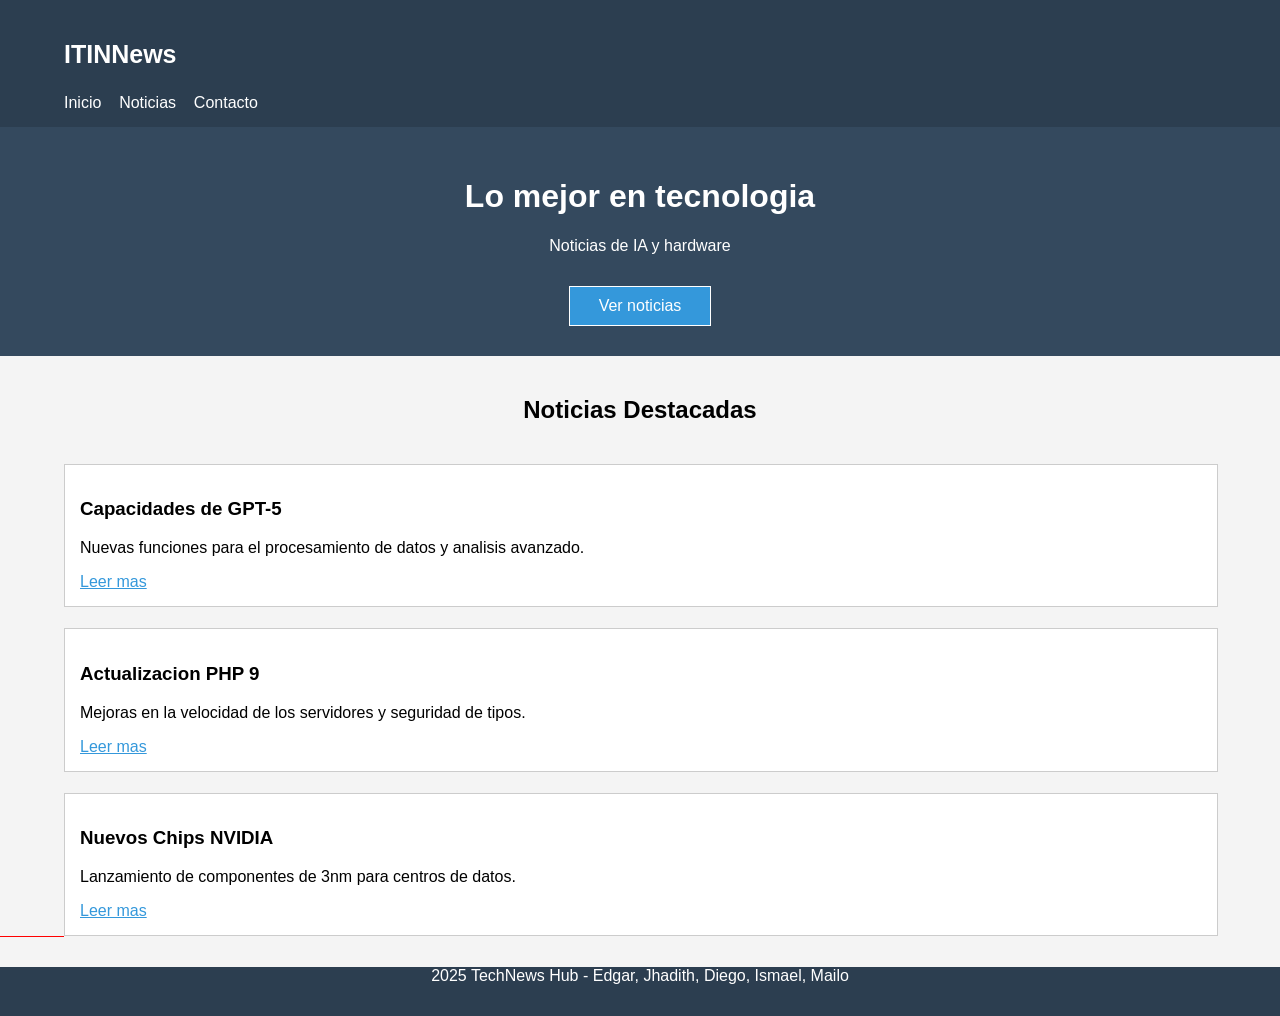
==== code/index.html @ 57268e18 "index base No es el modelo final lo voy a simplificar para que puedan añadir funciones" ====
<!DOCTYPE html>
<html lang="es">
<head>
    <meta charset="UTF-8">
    <title>TechNews Hub</title>
    <style>
        body {
            font-family: Arial, sans-serif;
            background-color: #f4f4f4;
            margin: 0;
        }

        .barraNavegacion {
            background-color: #2c3e50;
            color: white;
            width: 100%;
        }

        .cabecera {
            background-color: #34495e;
            color: white;
            text-align: center;
            width: 100%;
        }

        .tarjeta {
            background-color: white;
            border: 1px solid #cccccc;
        }

        .tarjeta:hover {
            border-color: #3498db;
        }

        .pie {
            background-color: #2c3e50;
            color: white;
            text-align: center;
            width: 100%;
        }
    </style>
</head>
<body>

    <div class="barraNavegacion">
        <div style="width: 100%; height: 15px; background-color: #2c3e50;"></div>
        <p style="margin-left: 5%; font-size: 25px;"><b>ITINNews</b></p>
        <div style="margin-left: 5%;">
            <a href="#" style="color: white; text-decoration: none;">Inicio</a>
            <span>&nbsp;&nbsp;</span>
            <a href="#" style="color: white; text-decoration: none;">Noticias</a>
            <span>&nbsp;&nbsp;</span>
            <a href="#" style="color: white; text-decoration: none;">Contacto</a>
        </div>
        <div style="width: 100%; height: 15px; background-color: #2c3e50;"></div>
    </div>

    <div class="cabecera">
        <div style="width: 100%; height: 30px; background-color: #34495e;"></div>
        <h1>Lo mejor en tecnologia</h1>
        <p>Noticias de IA y hardware</p>
        <div style="width: 100%; height: 15px; background-color: #34495e;"></div>
        <div style="background-color: #3498db; color: white; width: 140px; margin-left: auto; margin-right: auto; border: 1px solid white;">
            <div style="height: 10px; background-color: #3498db;"></div>
            Ver noticias
            <div style="height: 10px; background-color: #3498db;"></div>
        </div>
        <div style="width: 100%; height: 30px; background-color: #34495e;"></div>
    </div>

    <!-- Contenedor de noticias flota al 100% — ocupa toda la fila -->
    <div style="float: left; width: 100%; background-color: #f4f4f4;">

        <div style="float: left; width: 100%; height: 20px; background-color: #f4f4f4;"></div>

        <!-- El h2 también necesita estar en un div flotante al 100% -->
        <div style="float: left; width: 100%; background-color: #f4f4f4;">
            <h2 style="text-align: center;">Noticias Destacadas</h2>
        </div>

        <div style="float: left; width: 100%; height: 20px; background-color: #f4f4f4;"></div>

        <div style="float: left; width: 5%; height: 1px; background-color: #f4f4f4;"></div>
        <div class="tarjeta" style="float: left; width: 90%;">
            <div style="height: 15px;"></div>
            <div style="margin-left: 15px; margin-right: 15px;">
                <h3>Capacidades de GPT-5</h3>
                <p>Nuevas funciones para el procesamiento de datos y analisis avanzado.</p>
                <a href="#" style="color: #3498db;">Leer mas</a>
            </div>
            <div style="height: 15px;"></div>
        </div>
        <div style="float: left; width: 5%; height: 1px; background-color: #f4f4f4;"></div>

        <div style="float: left; width: 100%; height: 20px; background-color: #f4f4f4;"></div>

        <div style="float: left; width: 5%; height: 1px; background-color: #f4f4f4;"></div>
        <div class="tarjeta" style="float: left; width: 90%;">
            <div style="height: 15px;"></div>
            <div style="margin-left: 15px; margin-right: 15px;">
                <h3>Actualizacion PHP 9</h3>
                <p>Mejoras en la velocidad de los servidores y seguridad de tipos.</p>
                <a href="#" style="color: #3498db;">Leer mas</a>
            </div>
            <div style="height: 15px;"></div>
        </div>
        <div style="float: left; width: 5%; height: 1px; background-color: #f4f4f4;"></div>

        <div style="float: left; width: 100%; height: 20px; background-color: #f4f4f4;"></div>

        <div style="float: left; width: 5%; height: 1px; background-color: #f4f4f4;"></div>
        <div class="tarjeta" style="float: left; width: 90%;">
            <div style="height: 15px;"></div>
            <div style="margin-left: 15px; margin-right: 15px;">
                <h3>Nuevos Chips NVIDIA</h3>
                <p>Lanzamiento de componentes de 3nm para centros de datos.</p>
                <a href="#" style="color: #3498db;">Leer mas</a>
            </div>
            <div style="height: 15px;"></div>
        </div>
        <div style="float: left; width: 5%; height: 1px; background-color: #ff0000;"></div>

        <div style="float: left; width: 100%; height: 30px; background-color: #f4f4f4;"></div>

    </div>

    <div class="pie">
        <div style="height: 15px"></div>
        <p>2025 TechNews Hub - Edgar, Jhadith, Diego, Ismael, Mailo</p>
        <div style="height: 15px; background-color: #2c3e50;"></div>
    </div>

</body>
</html>
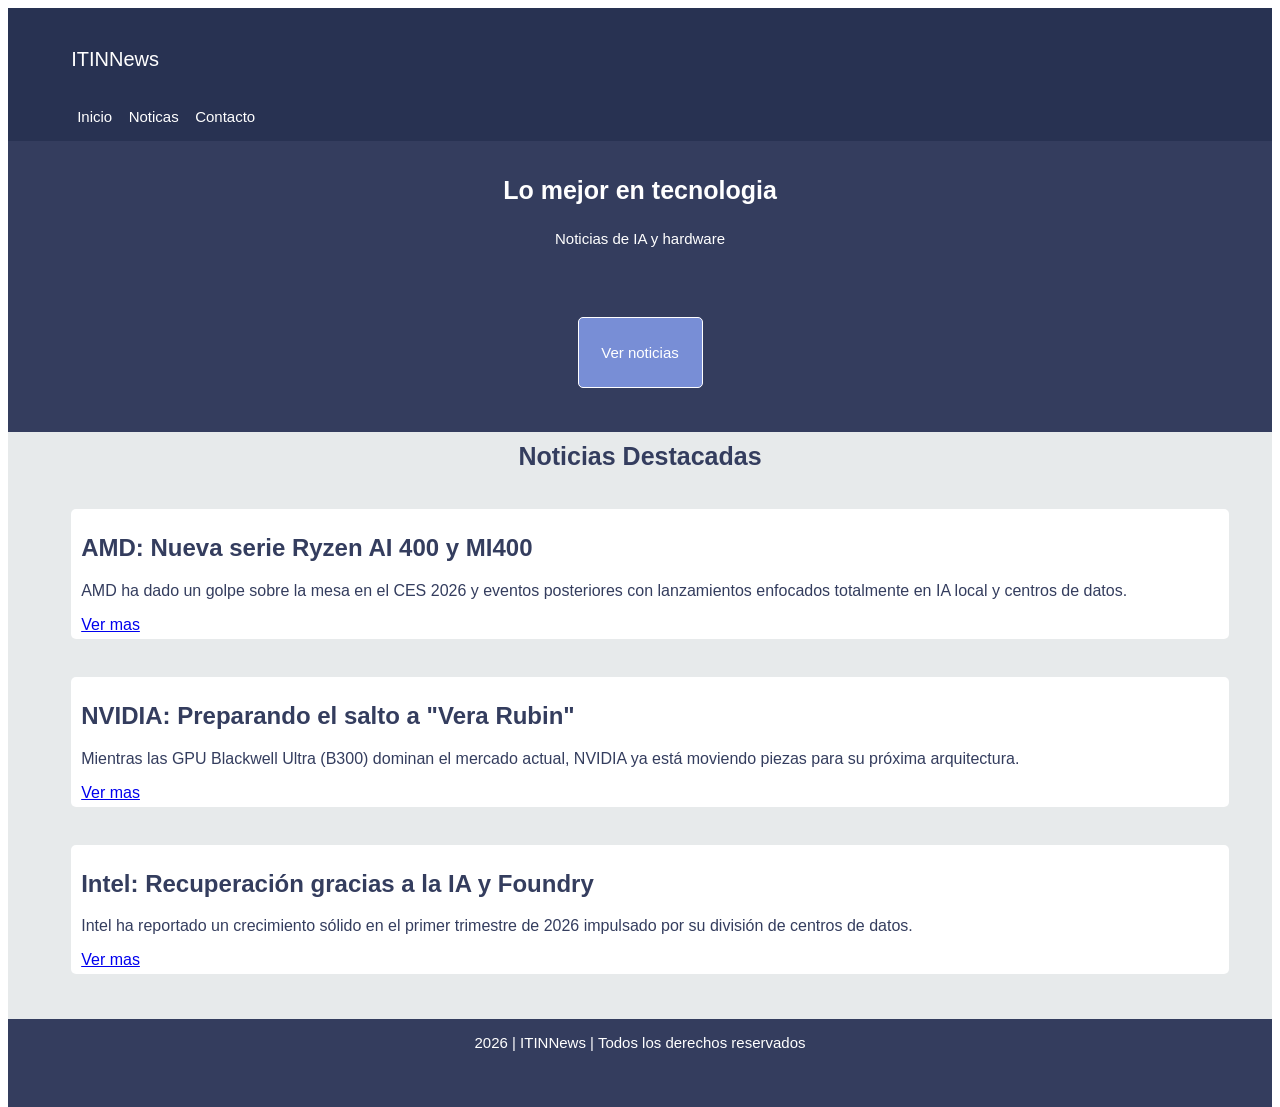
==== commit 4544a96f: "Index oficial Este es ya la pagina principal que se usara como plantilla" ====
--- a/code/index.html
+++ b/code/index.html
@@ -1,134 +1,115 @@
-<!DOCTYPE html>
-<html lang="es">
+
+<html lang="en">
 <head>
-    <meta charset="UTF-8">
-    <title>TechNews Hub</title>
+    <title>ITINNews</title>
     <style>
-        body {
-            font-family: Arial, sans-serif;
-            background-color: #f4f4f4;
-            margin: 0;
+        body{
+            font-family: Arial, Helvetica, sans-serif;
         }
-
-        .barraNavegacion {
-            background-color: #2c3e50;
+        .cabecera{
+            background-color: rgb(40, 50, 82);
+        }
+        #vernoticias{
+            background-color: rgb(120, 142, 214);
+            border: 1px;
+            border-style: solid;
+            border-radius: 5px;
             color: white;
+            font-size: 15px;
+        }
+        #vernoticias:hover{
+            background-color: rgb(255, 255, 255);
+            color: rgb(120, 142, 214);
+        }
+        .tarjeta{
+            background-color: rgb(255, 255, 255);
+            width: 90%;
+            height: auto;
+            margin-left: 5%;
+            margin-right: 5%;
+            margin-top: 3%;
+            border-radius: 5px;
+            padding: 5px;
+            padding-left: 10px;
+            padding-right: 10px;
+            
+        }
+        .tarjeta:hover{
+            transform: scale(1.01);
+        }
+        .barranav{
+            background-color: rgb(40, 50, 82);
             width: 100%;
         }
-
-        .cabecera {
-            background-color: #34495e;
+        .navboton{
+            background-color: rgb(40, 50, 82);
+            border: 0px;
+            
             color: white;
-            text-align: center;
-            width: 100%;
+            font-size: 15px;
+            
         }
-
-        .tarjeta {
-            background-color: white;
-            border: 1px solid #cccccc;
+        .navboton:hover{
+            background-color: rgb(255, 255, 255);
+            color: rgb(40, 50, 82);
         }
-
-        .tarjeta:hover {
-            border-color: #3498db;
-        }
-
-        .pie {
-            background-color: #2c3e50;
-            color: white;
-            text-align: center;
-            width: 100%;
-        }
+        
     </style>
 </head>
 <body>
-
-    <div class="barraNavegacion">
-        <div style="width: 100%; height: 15px; background-color: #2c3e50;"></div>
-        <p style="margin-left: 5%; font-size: 25px;"><b>ITINNews</b></p>
-        <div style="margin-left: 5%;">
-            <a href="#" style="color: white; text-decoration: none;">Inicio</a>
-            <span>&nbsp;&nbsp;</span>
-            <a href="#" style="color: white; text-decoration: none;">Noticias</a>
-            <span>&nbsp;&nbsp;</span>
-            <a href="#" style="color: white; text-decoration: none;">Contacto</a>
-        </div>
-        <div style="width: 100%; height: 15px; background-color: #2c3e50;"></div>
-    </div>
-
-    <div class="cabecera">
-        <div style="width: 100%; height: 30px; background-color: #34495e;"></div>
-        <h1>Lo mejor en tecnologia</h1>
-        <p>Noticias de IA y hardware</p>
-        <div style="width: 100%; height: 15px; background-color: #34495e;"></div>
-        <div style="background-color: #3498db; color: white; width: 140px; margin-left: auto; margin-right: auto; border: 1px solid white;">
-            <div style="height: 10px; background-color: #3498db;"></div>
-            Ver noticias
-            <div style="height: 10px; background-color: #3498db;"></div>
-        </div>
-        <div style="width: 100%; height: 30px; background-color: #34495e;"></div>
-    </div>
-
-    <!-- Contenedor de noticias flota al 100% — ocupa toda la fila -->
-    <div style="float: left; width: 100%; background-color: #f4f4f4;">
-
-        <div style="float: left; width: 100%; height: 20px; background-color: #f4f4f4;"></div>
-
-        <!-- El h2 también necesita estar en un div flotante al 100% -->
-        <div style="float: left; width: 100%; background-color: #f4f4f4;">
-            <h2 style="text-align: center;">Noticias Destacadas</h2>
-        </div>
-
-        <div style="float: left; width: 100%; height: 20px; background-color: #f4f4f4;"></div>
-
-        <div style="float: left; width: 5%; height: 1px; background-color: #f4f4f4;"></div>
-        <div class="tarjeta" style="float: left; width: 90%;">
-            <div style="height: 15px;"></div>
-            <div style="margin-left: 15px; margin-right: 15px;">
-                <h3>Capacidades de GPT-5</h3>
-                <p>Nuevas funciones para el procesamiento de datos y analisis avanzado.</p>
-                <a href="#" style="color: #3498db;">Leer mas</a>
-            </div>
-            <div style="height: 15px;"></div>
-        </div>
-        <div style="float: left; width: 5%; height: 1px; background-color: #f4f4f4;"></div>
-
-        <div style="float: left; width: 100%; height: 20px; background-color: #f4f4f4;"></div>
-
-        <div style="float: left; width: 5%; height: 1px; background-color: #f4f4f4;"></div>
-        <div class="tarjeta" style="float: left; width: 90%;">
-            <div style="height: 15px;"></div>
-            <div style="margin-left: 15px; margin-right: 15px;">
-                <h3>Actualizacion PHP 9</h3>
-                <p>Mejoras en la velocidad de los servidores y seguridad de tipos.</p>
-                <a href="#" style="color: #3498db;">Leer mas</a>
-            </div>
-            <div style="height: 15px;"></div>
-        </div>
-        <div style="float: left; width: 5%; height: 1px; background-color: #f4f4f4;"></div>
-
-        <div style="float: left; width: 100%; height: 20px; background-color: #f4f4f4;"></div>
-
-        <div style="float: left; width: 5%; height: 1px; background-color: #f4f4f4;"></div>
-        <div class="tarjeta" style="float: left; width: 90%;">
-            <div style="height: 15px;"></div>
-            <div style="margin-left: 15px; margin-right: 15px;">
-                <h3>Nuevos Chips NVIDIA</h3>
-                <p>Lanzamiento de componentes de 3nm para centros de datos.</p>
-                <a href="#" style="color: #3498db;">Leer mas</a>
-            </div>
-            <div style="height: 15px;"></div>
-        </div>
-        <div style="float: left; width: 5%; height: 1px; background-color: #ff0000;"></div>
-
-        <div style="float: left; width: 100%; height: 30px; background-color: #f4f4f4;"></div>
+    <div style="width: 100%; height:15% ; float: left;" class="cabecera">
+        <div style="width: 100%; height:15% ; float: left;" class="cabecera"></div>
+    <div style="width: 5%; height:1px ; float: left;" class="cabecera"></div>
+            <div style="width: 95%; height:40% ; float: left;" class="cabecera">
+                <p style="color: white; font-size: 20px;">
+        ITINNews
+            </p></div>
+            <div style="width: 100%; height:20% ; float: left;" class="barranav"></div>
+                        <div style="width: 100%; height:24% ; float: left;" class="barranav">
+                            <div style="width: 5%; height:100% ; float: left;" class="barranav"></div>
+                            <button class="navboton">Inicio</button>
+                            <button class="navboton">Noticas</button>
+                            <button class="navboton">Contacto</button>
+                        </div>
 
     </div>
 
-    <div class="pie">
-        <div style="height: 15px"></div>
-        <p>2025 TechNews Hub - Edgar, Jhadith, Diego, Ismael, Mailo</p>
-        <div style="height: 15px; background-color: #2c3e50;"></div>
+    
+    <div style="width: 100%; height:20% ;background-color: rgb(52, 61, 94); float: left;">
+<p style="color: white; font-size: 25px; text-align: center; padding-top: 10px;"><b>Lo mejor en tecnologia</b></p>
+<p style="color: white; font-size: 15px; text-align: center;">Noticias de IA y hardware</p>
+
     </div>
+    <div style="width: 100%; height:8% ;background-color: rgb(52, 61, 94); float: left;">
+        <div style="width: 0%; height:100% ;background-color: rgb(52, 61, 94); float: left;"></div>
+        <center><button style="width: 125px; height:100%;" id="vernoticias">Ver noticias</button>
+        </center>
+    </div>
+    <div style="width: 100%; height:5% ;background-color: rgb(52, 61, 94); float: left;"></div>
+    <div style="width: 100%; height:auto ;background-color: rgb(231, 234, 235); float: left;">
+        <center style="color: rgb(52, 61, 94); font-size: 25px; padding-top: 10px;"><b>Noticias Destacadas</b></center>
+        <div class="tarjeta">
+            <h2 style="color: rgb(52, 61, 94);">AMD: Nueva serie Ryzen AI 400 y MI400</h2>
+            <p style="color: rgb(52, 61, 94);">AMD ha dado un golpe sobre la mesa en el CES 2026 y eventos posteriores con lanzamientos enfocados totalmente en IA local y centros de datos.</p>
+            <a href="https://www.pccomponentes.com/amd-ces-2026-ryzen-procesadores-ia">Ver mas</a>
+        </div>
 
+        <div class="tarjeta">
+            <h2 style="color: rgb(52, 61, 94);">NVIDIA: Preparando el salto a "Vera Rubin"</h2>
+            <p style="color: rgb(52, 61, 94);">Mientras las GPU Blackwell Ultra (B300) dominan el mercado actual, NVIDIA ya está moviendo piezas para su próxima arquitectura.</p>
+            <a href="https://www.profesionalreview.com/2025/02/28/nvidia-blackwell-ultra-2025-vera-rubin-2026/">Ver mas</a>
+        </div>
+
+        <div class="tarjeta">
+            <h2 style="color: rgb(52, 61, 94);">Intel: Recuperación gracias a la IA y Foundry</h2>
+            <p style="color: rgb(52, 61, 94);">Intel ha reportado un crecimiento sólido en el primer trimestre de 2026 impulsado por su división de centros de datos.</p>          
+           <a href="https://www.tweaktown.com/news/111309/intel-is-now-trying-to-keep-up-with-ai-demand-by-using-scrap-dies/index.html">Ver mas</a>
+        </div>
+
+    </div>
+    <div style="width: 100%; height:5% ;background-color: rgb(231, 234, 235); float: left;"></div>
+    <div style="width: 100%; height:10% ;background-color: rgb(52, 61, 94); float: left;">
+        <p style="color: white; font-size: 15px; text-align: center;"> 2026 | ITINNews | Todos los derechos reservados </p>
+    </div>
 </body>
 </html>
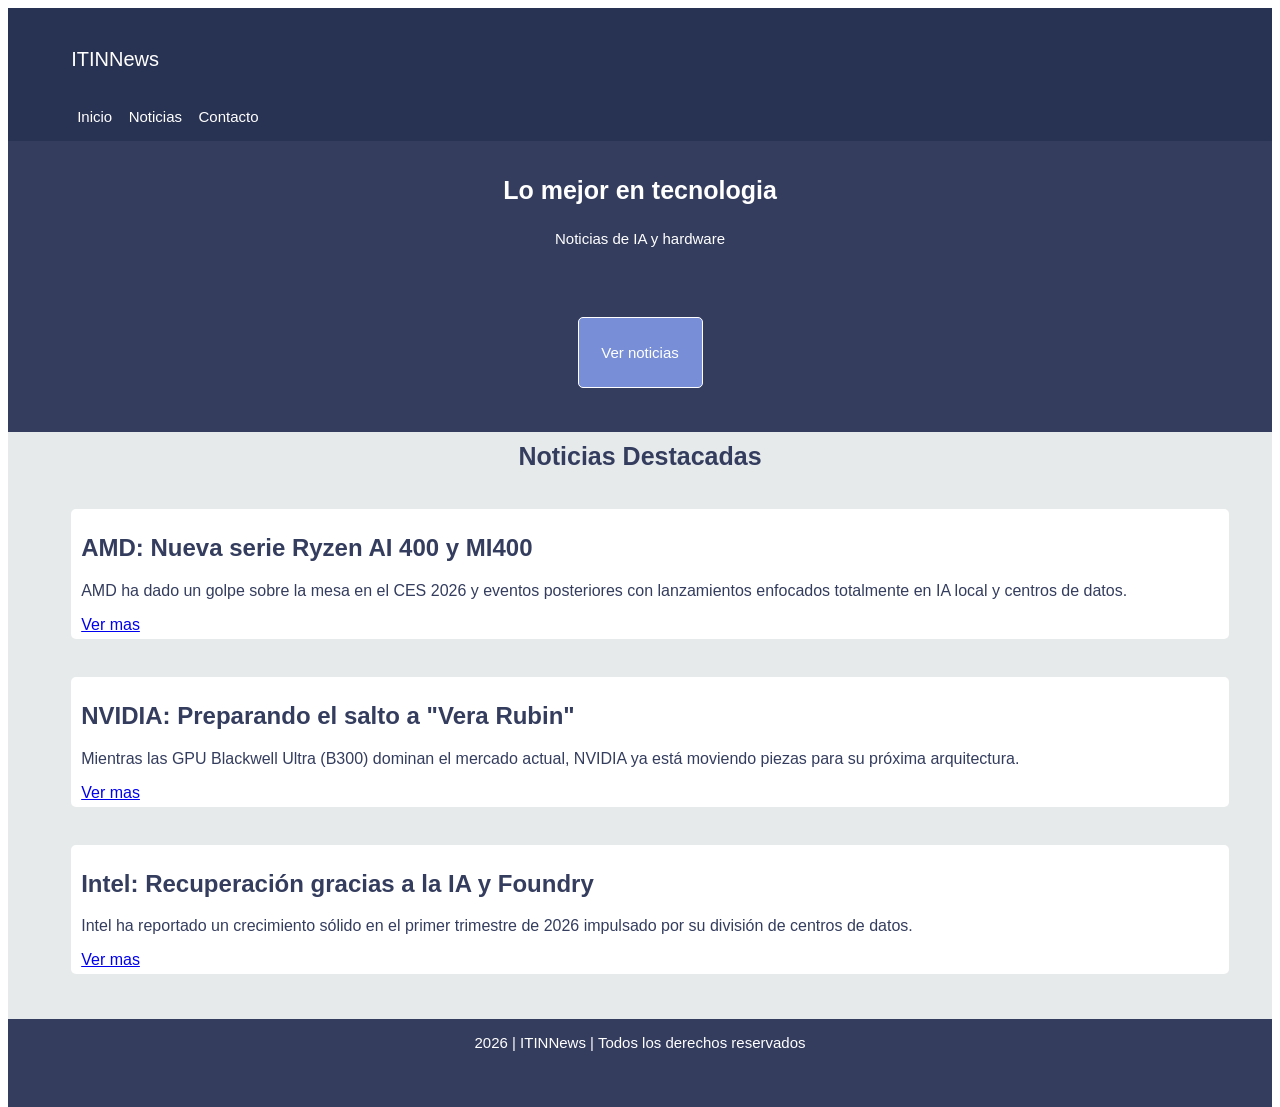
==== commit 04e87cbc: "noticias-agregado" ====
--- a/code/index.html
+++ b/code/index.html
@@ -68,8 +68,8 @@
                         <div style="width: 100%; height:24% ; float: left;" class="barranav">
                             <div style="width: 5%; height:100% ; float: left;" class="barranav"></div>
                             <button class="navboton">Inicio</button>
-                            <button class="navboton">Noticas</button>
-                            <button class="navboton">Contacto</button>
+                           <a href="noticia.php"> <button class="navboton">Noticias</button></a>
+                          <a href="contacto.html">  <button class="navboton">Contacto</button></a>
                         </div>
 
     </div>
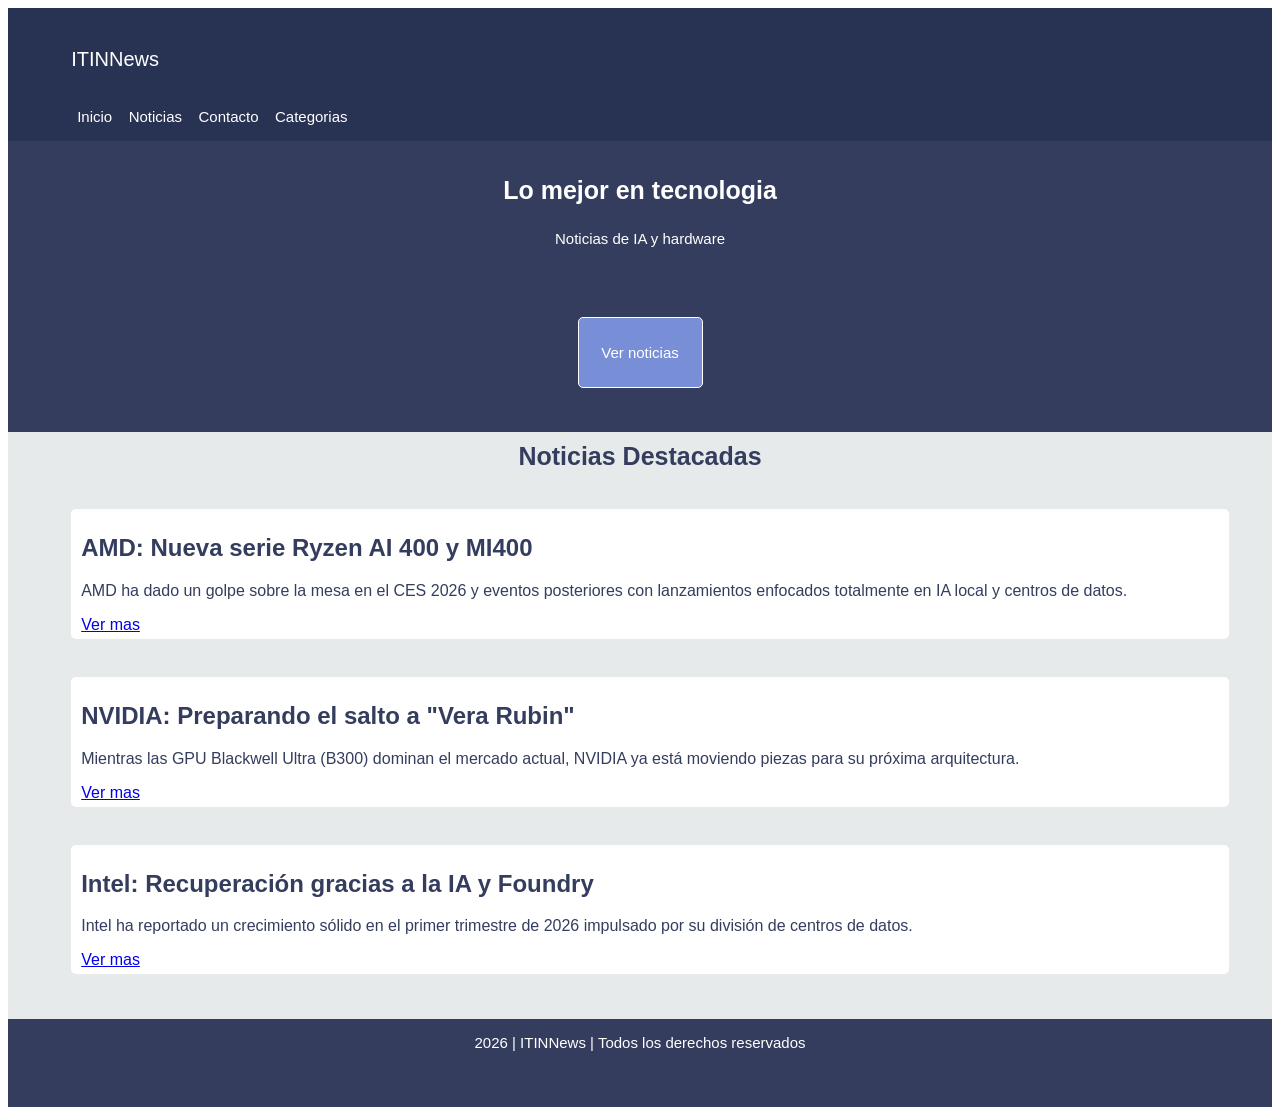
==== commit e66f1d83: "Se añadio botón de categorías Se agregó el enlace a categorias.html en la barra de navegación princi" ====
--- a/code/index.html
+++ b/code/index.html
@@ -2,59 +2,7 @@
 <html lang="en">
 <head>
     <title>ITINNews</title>
-    <style>
-        body{
-            font-family: Arial, Helvetica, sans-serif;
-        }
-        .cabecera{
-            background-color: rgb(40, 50, 82);
-        }
-        #vernoticias{
-            background-color: rgb(120, 142, 214);
-            border: 1px;
-            border-style: solid;
-            border-radius: 5px;
-            color: white;
-            font-size: 15px;
-        }
-        #vernoticias:hover{
-            background-color: rgb(255, 255, 255);
-            color: rgb(120, 142, 214);
-        }
-        .tarjeta{
-            background-color: rgb(255, 255, 255);
-            width: 90%;
-            height: auto;
-            margin-left: 5%;
-            margin-right: 5%;
-            margin-top: 3%;
-            border-radius: 5px;
-            padding: 5px;
-            padding-left: 10px;
-            padding-right: 10px;
-            
-        }
-        .tarjeta:hover{
-            transform: scale(1.01);
-        }
-        .barranav{
-            background-color: rgb(40, 50, 82);
-            width: 100%;
-        }
-        .navboton{
-            background-color: rgb(40, 50, 82);
-            border: 0px;
-            
-            color: white;
-            font-size: 15px;
-            
-        }
-        .navboton:hover{
-            background-color: rgb(255, 255, 255);
-            color: rgb(40, 50, 82);
-        }
-        
-    </style>
+    <link rel="stylesheet" href="style.css">
 </head>
 <body>
     <div style="width: 100%; height:15% ; float: left;" class="cabecera">
@@ -68,8 +16,9 @@
                         <div style="width: 100%; height:24% ; float: left;" class="barranav">
                             <div style="width: 5%; height:100% ; float: left;" class="barranav"></div>
                             <button class="navboton">Inicio</button>
-                           <a href="noticia.php"> <button class="navboton">Noticias</button></a>
-                          <a href="contacto.html">  <button class="navboton">Contacto</button></a>
+                            <a href="noticia.php"> <button class="navboton">Noticias</button></a>
+                            <a href="contacto.html">  <button class="navboton">Contacto</button></a>
+                            <a href="categorias.html">  <button class="navboton">Categorias</button></a>
                         </div>
 
     </div>
@@ -103,7 +52,7 @@
         <div class="tarjeta">
             <h2 style="color: rgb(52, 61, 94);">Intel: Recuperación gracias a la IA y Foundry</h2>
             <p style="color: rgb(52, 61, 94);">Intel ha reportado un crecimiento sólido en el primer trimestre de 2026 impulsado por su división de centros de datos.</p>          
-           <a href="https://www.tweaktown.com/news/111309/intel-is-now-trying-to-keep-up-with-ai-demand-by-using-scrap-dies/index.html">Ver mas</a>
+            <a href="https://www.tweaktown.com/news/111309/intel-is-now-trying-to-keep-up-with-ai-demand-by-using-scrap-dies/index.html">Ver mas</a>
         </div>
 
     </div>
--- a/code/style.css
+++ b/code/style.css
@@ -0,0 +1,64 @@
+/* =============================================
+   ITINNews - Estilos Globales
+   Archivo de: Edgar
+   Todos los archivos del proyecto usan este CSS
+   ============================================= */
+
+body {
+    font-family: Arial, Helvetica, sans-serif;
+}
+
+/* --- Cabecera y barra de navegacion --- */
+.cabecera {
+    background-color: rgb(40, 50, 82);
+}
+
+.barranav {
+    background-color: rgb(40, 50, 82);
+    width: 100%;
+}
+
+.navboton {
+    background-color: rgb(40, 50, 82);
+    border: 0px;
+    color: white;
+    font-size: 15px;
+}
+
+.navboton:hover {
+    background-color: rgb(255, 255, 255);
+    color: rgb(40, 50, 82);
+}
+
+/* --- Boton Ver Noticias --- */
+#vernoticias {
+    background-color: rgb(120, 142, 214);
+    border: 1px;
+    border-style: solid;
+    border-radius: 5px;
+    color: white;
+    font-size: 15px;
+}
+
+#vernoticias:hover {
+    background-color: rgb(255, 255, 255);
+    color: rgb(120, 142, 214);
+}
+
+/* --- Tarjetas de noticias --- */
+.tarjeta {
+    background-color: rgb(255, 255, 255);
+    width: 90%;
+    height: auto;
+    margin-left: 5%;
+    margin-right: 5%;
+    margin-top: 3%;
+    border-radius: 5px;
+    padding: 5px;
+    padding-left: 10px;
+    padding-right: 10px;
+}
+
+.tarjeta:hover {
+    transform: scale(1.01);
+}
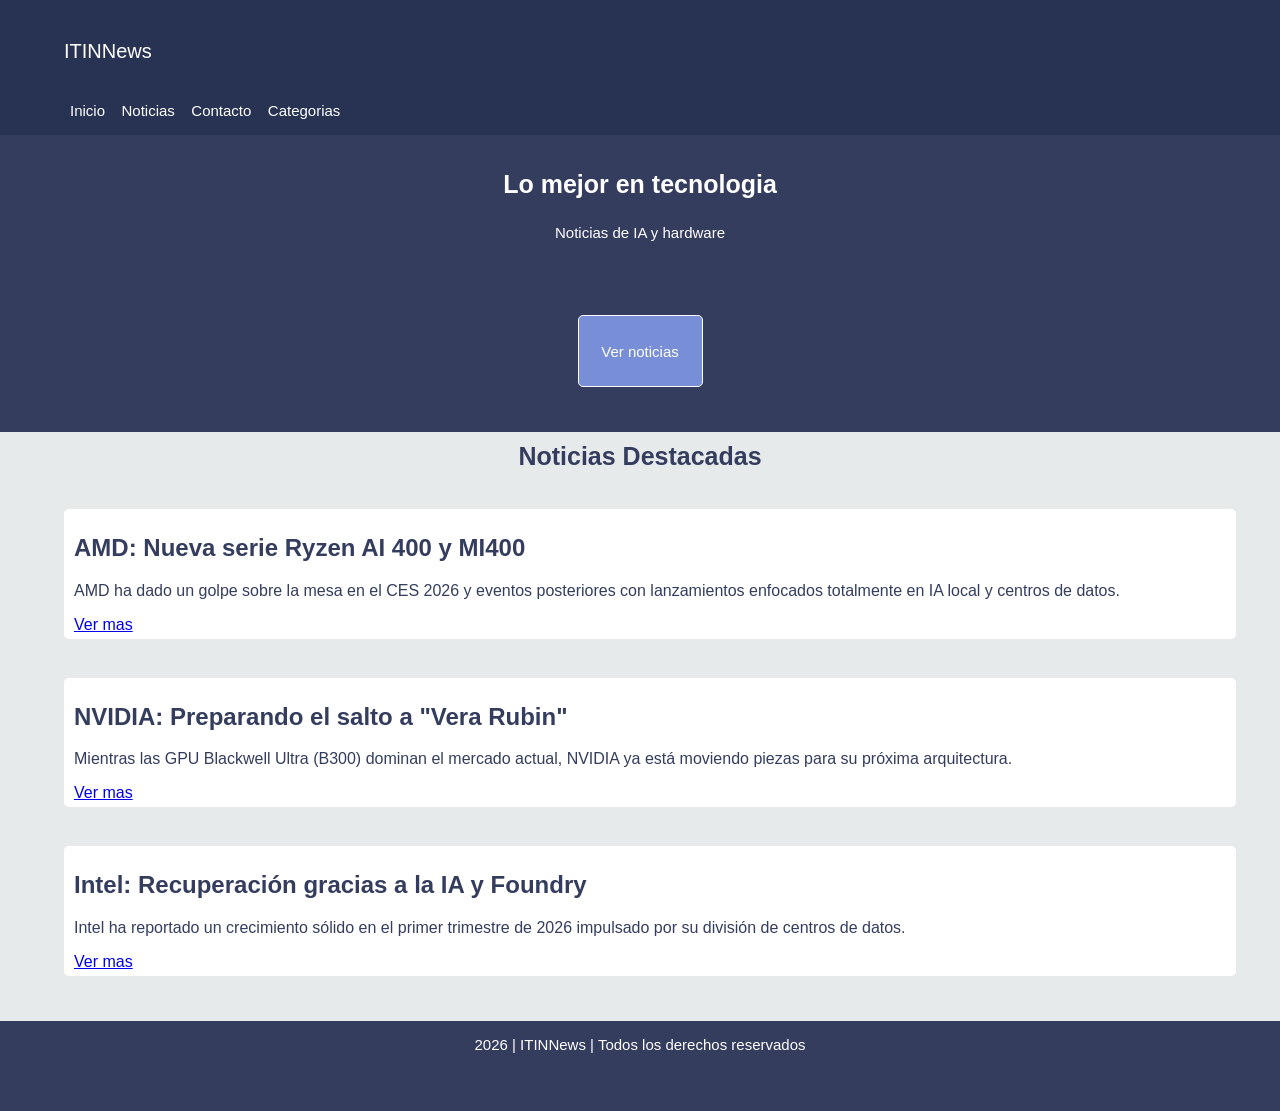
==== commit 77402c22: "Botones navegacion Se coloco en todas las ventanas botones de navegacion, se movieron algunos estilo" ====
--- a/code/index.html
+++ b/code/index.html
@@ -1,6 +1,8 @@
 
 <html lang="en">
 <head>
+    <meta charset="UTF-8">
+
     <title>ITINNews</title>
     <link rel="stylesheet" href="style.css">
 </head>
@@ -31,7 +33,7 @@
     </div>
     <div style="width: 100%; height:8% ;background-color: rgb(52, 61, 94); float: left;">
         <div style="width: 0%; height:100% ;background-color: rgb(52, 61, 94); float: left;"></div>
-        <center><button style="width: 125px; height:100%;" id="vernoticias">Ver noticias</button>
+        <center><a href="https://www.xataka.com/" target="_blank" rel="noopener noreferrer"><button style="width: 125px; height:100%;" id="vernoticias">Ver noticias</button></a>
         </center>
     </div>
     <div style="width: 100%; height:5% ;background-color: rgb(52, 61, 94); float: left;"></div>
--- a/code/style.css
+++ b/code/style.css
@@ -1,64 +1,83 @@
-/* =============================================
-   ITINNews - Estilos Globales
-   Archivo de: Edgar
-   Todos los archivos del proyecto usan este CSS
-   ============================================= */
-
-body {
-    font-family: Arial, Helvetica, sans-serif;
-}
-
-/* --- Cabecera y barra de navegacion --- */
-.cabecera {
-    background-color: rgb(40, 50, 82);
-}
-
-.barranav {
-    background-color: rgb(40, 50, 82);
-    width: 100%;
-}
-
-.navboton {
-    background-color: rgb(40, 50, 82);
-    border: 0px;
-    color: white;
-    font-size: 15px;
-}
-
-.navboton:hover {
-    background-color: rgb(255, 255, 255);
-    color: rgb(40, 50, 82);
-}
-
-/* --- Boton Ver Noticias --- */
-#vernoticias {
-    background-color: rgb(120, 142, 214);
-    border: 1px;
-    border-style: solid;
-    border-radius: 5px;
-    color: white;
-    font-size: 15px;
-}
-
-#vernoticias:hover {
-    background-color: rgb(255, 255, 255);
-    color: rgb(120, 142, 214);
-}
-
-/* --- Tarjetas de noticias --- */
-.tarjeta {
-    background-color: rgb(255, 255, 255);
-    width: 90%;
-    height: auto;
-    margin-left: 5%;
-    margin-right: 5%;
-    margin-top: 3%;
-    border-radius: 5px;
-    padding: 5px;
-    padding-left: 10px;
-    padding-right: 10px;
-}
-
-.tarjeta:hover {
-    transform: scale(1.01);
-}+ body{
+            font-family: Arial, Helvetica, sans-serif;
+            margin: 0;
+        }
+        .cabecera{
+            background-color: rgb(40, 50, 82);
+        }
+        #vernoticias{
+            background-color: rgb(120, 142, 214);
+            border: 1px;
+            border-style: solid;
+            border-radius: 5px;
+            color: white;
+            font-size: 15px;
+        }
+        #vernoticias:hover{
+            background-color: rgb(255, 255, 255);
+            color: rgb(120, 142, 214);
+        }
+        .tarjeta{
+            background-color: rgb(255, 255, 255);
+            width: 90%;
+            height: auto;
+            margin-left: 5%;
+            margin-right: 5%;
+            margin-top: 3%;
+            border-radius: 5px;
+            padding: 5px;
+            padding-left: 10px;
+            padding-right: 10px;
+            
+        }
+        .tarjeta:hover{
+            transform: scale(1.01);
+        }
+        .contacto-page .tarjeta{
+            width: 80%;
+            margin-left: 10%;
+            margin-right: 10%;
+            margin-top: 3%;
+            margin-bottom: 3%;
+            padding: 20px;
+            box-shadow: 0px 4px 8px rgba(0,0,0,0.1);
+        }
+        .contacto-page .input-contacto {
+            width: 100%;
+            padding: 10px;
+            margin-top: 5px;
+            margin-bottom: 15px;
+            border: 1px solid rgb(120, 142, 214);
+            border-radius: 5px;
+            box-sizing: border-box;
+            font-family: Arial, Helvetica, sans-serif;
+        }
+        .contacto-page .btn-enviar {
+            background-color: rgb(120, 142, 214);
+            border: 1px solid rgb(120, 142, 214);
+            border-radius: 5px;
+            color: white;
+            font-size: 15px;
+            padding: 10px 20px;
+            cursor: pointer;
+        }
+        .contacto-page .btn-enviar:hover {
+            background-color: rgb(255, 255, 255);
+            color: rgb(120, 142, 214);
+        }
+        .barranav{
+            background-color: rgb(40, 50, 82);
+            width: 100%;
+        }
+        .navboton{
+            background-color: rgb(40, 50, 82);
+            border: 0px;
+            
+            color: white;
+            font-size: 15px;
+            
+        }
+        .navboton:hover{
+            background-color: rgb(255, 255, 255);
+            color: rgb(40, 50, 82);
+        }
